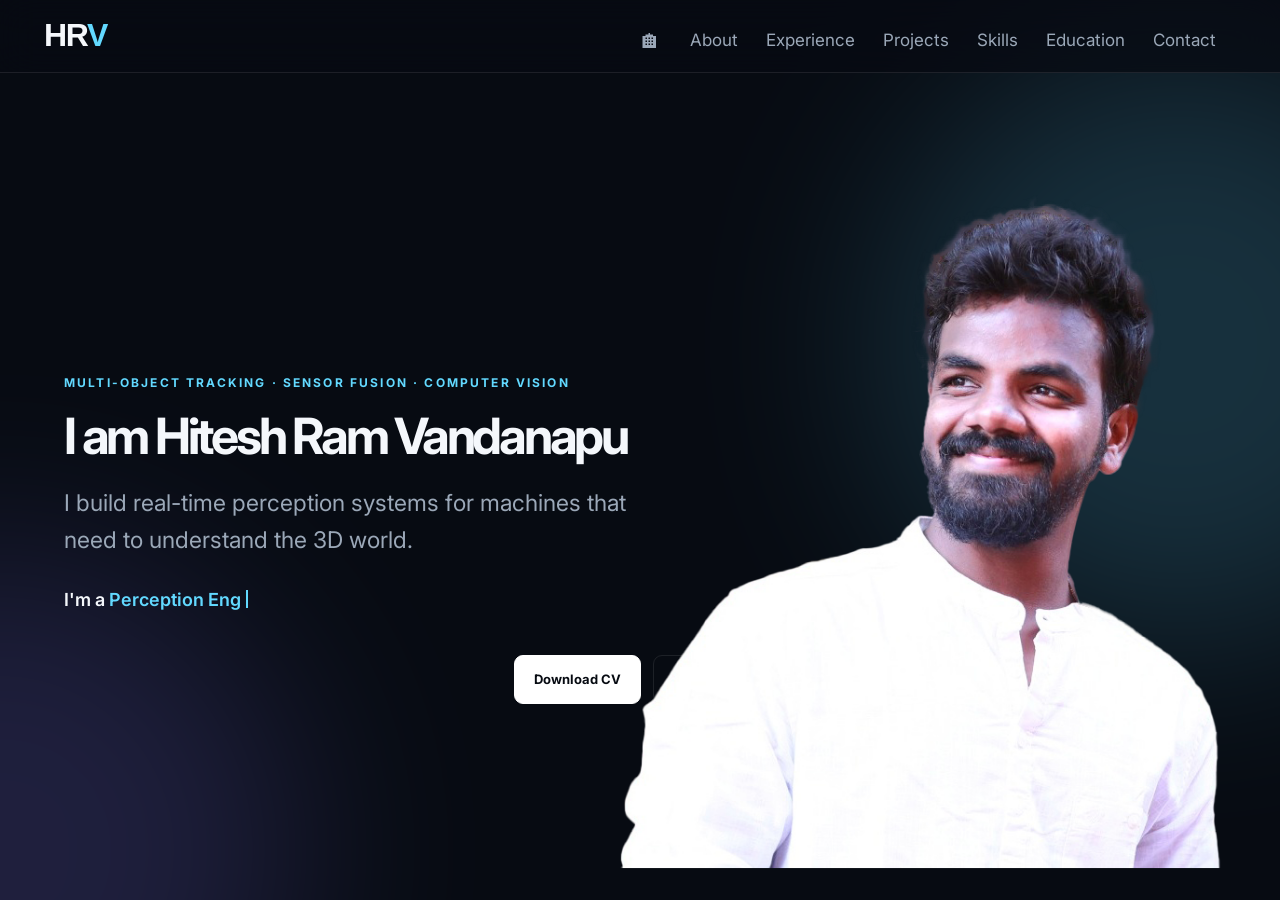
==== index.html @ 9355ee0d "intial commit" ====
<!DOCTYPE html>
<html lang="en">
<head>
<meta charset="UTF-8">
<meta name="viewport" content="width=device-width, initial-scale=1.0">
<meta name="description" content="Hitesh Ram Vandanapu — Perception Engineer">
<title>Hitesh Ram Vandanapu | Perception Engineer</title>
<link rel="stylesheet" href="styles.css">
</head>
<body>
<nav>
 <div class="container nav">
  <a class="logo" href="#home">HR<span class="logo-v">V</span></a>
  <div class="navlinks">
  <a href="#home" aria-label="Home" title="Home"><span aria-hidden="true">🏠︎</span></a><a href="#about">About</a><a href="#experience">Experience</a><a href="#projects">Projects</a><a href="#skills">Skills</a><a href="#education">Education</a><a href="#contact">Contact</a>
  </div>
  <label class="mobile-nav-label" for="mobile-nav">Choose page</label>
  <select id="mobile-nav" class="mobile-nav" aria-label="Choose page">
   <option value="home">Home</option>
   <option value="about">About</option>
   <option value="experience">Experience</option>
   <option value="projects">Projects</option>
   <option value="skills">Skills</option>
   <option value="education">Education</option>
   <option value="contact">Contact</option>
  </select>
 </div>
</nav>

<!-- <header class="hero">
 <div class="glow g1"></div><div class="glow g2"></div>
 <div class="container hero-inner">
  <div class="eyebrow">Multi-Object Tracking . Sensor Fusion . Computer Vision</div>
  <h1>I am Hitesh Ram Vandanapu</h1>
  <p class="hero-sub">I build real-time perception systems for machines that need to understand the 3D world.</p>
  <div class="typebox">I'm a <span id="typed"></span><i class="cursor"></i></div>
  <div class="actions">
   <a class="btn primary" href="Hitesh_Ram_Vandanapu_Resume.pdf">Download CV</a>
   <a class="btn" href="#projects">View Projects</a>
   <a class="btn" href="www.linkedin.com/in/vandanapu-hitesh-ram-521873193" target="_blank">LinkedIn</a>
  </div>
  <div class="scroll">Scroll to explore ↓</div>
 </div>
</header> -->

<header id="home" class="hero">
  <div class="glow g1"></div>
  <div class="glow g2"></div>
  <div class="container hero-inner">
    
    <!-- Left Column: Copy & Actions -->
    <div class="hero-content">
      <div class="eyebrow">Multi-Object Tracking · Sensor Fusion · Computer Vision</div>
      <h1>I am Hitesh Ram Vandanapu</h1>
      <p class="hero-sub">I build real-time perception systems for machines that need to understand the 3D world.</p>
      <div class="typebox">I'm a <span id="typed"></span><i class="cursor"></i></div>
      <div class="actions">
        <a class="btn primary" href="Hitesh_Ram_Vandanapu_Resume.pdf">Download CV</a>
        <a class="btn" href="https://www.linkedin.com/in/vandanapu-hitesh-ram-521873193" target="_blank" rel="noopener">LinkedIn</a>
      </div>
    </div>

    <!-- Right Column: Profile Image Container -->
    <div class="hero-image-wrapper">
      <div class="hero-image-frame">
        <!-- Replace 'profile.jpg' with your image file name once uploaded -->
        <img src="profile.png" alt="Hitesh Ram Vandanapu" class="hero-img">
      </div>
    </div>

  </div>
</header>

<section id="about">
 <div class="container">
  <h2 class="section-title">Get to <span class="know">Know Me</span></h2>
  <img src="profile2.png" alt="Hitesh Ram Vandanapu" class="about-image">
  <p class="about-copy">I’m Hitesh, a Perception Engineer currently based in Ingolstadt, Germany. My engineering journey began with a Bachelor’s degree in Mechanical Engineering in India and gradually led me toward Digital Engineering, computer vision, and robotics. Moving from a mechanical engineering background into perception has given me an appreciation for both the physical world and the algorithms that allow machines to understand it.</p>
  <div class="about">
   <div class="about-copy">
    <p>During my Master's studies, I became particularly interested in computer vision and 3D perception, and I started working with real-world sensor data from LiDAR and cameras. This interest eventually developed into my work on multi-sensor perception and tracking, where I explored how different sensors can complement each other to build a more reliable understanding of the environment.</p>
    <p>Today, my main areas of interest are 3D perception, sensor fusion, multi-object tracking, state estimation, and real-time computer vision. I enjoy working on problems where theory meets practical implementation, especially when there are challenges around noisy sensor data, coordinate transformations, computational efficiency, and real-world performance.</p>
    <p>What I enjoy most about engineering is taking a problem that initially seems complex, breaking it down into smaller pieces, understanding what is happening underneath, and gradually turning it into a working system. I like learning by building, experimenting with different approaches, and understanding why something works rather than simply making it work.</p>
    <p>Outside of engineering, I enjoy travelling, photography, and binge-watching. Travelling gives me an opportunity to explore new places and experience different environments, while photography has made me more observant of details, composition, and the world around me. I also enjoy learning new technologies and working on small projects whenever I come across an idea that interests me.</p>
    <p>I’m currently interested in opportunities where I can work on challenging problems in computer vision, perception, sensor fusion, and robotics, while continuing to grow as an engineer and contribute to systems that have a real-world impact.</p>
   </div>
  </div>
 </div>
</section>

<section id="experience">
 <div class="container">
  <h2 class="section-title">Experience</h2>
  <!-- <p class="section-intro">Research and software engineering experience across autonomous perception and real-world sensor data.</p> -->
  <div class="work">
   <article class="work-card"><div class="work-date">FEB 2026 — JUL 2026</div><div><h3>Master's Thesis</h3><div class="company">Technische Hochschule Ingolstadt in collaboration with Fraunhofer IVI · Ingolstadt,Germany</div><ul><li>Developed a real-time multi-sensor framework combining 3D spatial data with RGB streams for multi-object tracking of vulnerable road-users at 10 fps.</li><li>Implemented LiDAR-camera fusion, 3D-to-2D projection, data association and Kalman-filter-based state estimation.</li><li>Evaluated CTRV, CTRA, CV and CA motion models across different vulnerable road-user profiles.</li><li>Validated the complete pipeline on 22 real-world scenes, achieving a best pedestrian HOTA of 67.04%.</li></ul></div></article>
   <article class="work-card"><div class="work-date">AUG 2025 — JAN 2026</div><div><h3>Research Intern</h3><div class="company">Fraunhofer Institute for Transport and Infrastructure Systems IVI · Ingolstadt,Germany</div><ul><li>Developed C++ and Python workflows for synchronizing, organizing and validating LiDAR and camera ROS bag recordings.</li><li>Merged point clouds from two LiDAR sensors using extrinsic transformations and projected them into three RGB cameras for visuallization.</li><li>Retrained and deployed YOLO11s for roadside perception, achieving 96.7% mAP@0.5.</li></ul></div></article>
   <article class="work-card"><div class="work-date">APR 2024 — SEPT 2024</div><div><h3>Teaching Assistant</h3><div class="company">Bauhaus University Weimar · Weimar,Germany</div><ul><li>Evaluated and graded student assignments for the Introduction to Optimization course, assessing solutions involving Gradient Descent, Levenberg-Marquardt, Newton's Method, Powell's Method, and Nelder-Mead Simplex Method, while providing clarification and guidance when needed.</li></ul></div></article>     
   <article class="work-card"><div class="work-date">APR 2022 — OCT 2022</div><div><h3>Programmer Analyst Trainee</h3><div class="company">Cognizant Technology Solutions · Chennai,India</div><ul><li>Supported software development, debugging, testing and system maintenance with cross-functional engineering teams.</li></ul></div></article>
   <article class="work-card"><div class="work-date">MAY 2021 — OCT 2021</div><div><h3>Intern</h3><div class="company">Cognizant Technology Solutions · Chennai,India</div><ul><li>Completed software engineering training focused on backend development, debugging, Java, SQL, and relational database management.</li></ul></div></article>
  </div>
 </div>
</section>

<section id="projects">
 <div class="container">
  <h2 class="section-title">Projects</h2>
  <!-- <p class="section-intro">A selection of projects that show my range from 3D perception and tracking to deep learning and optimization.</p> -->
  <div class="project-grid">
    <article class="project featured-project">

    <div class="project-num">01 / MASTER'S THESIS</div>

    <h3>
        A Systematic Evaluation of Motion Models
        for Vulnerable Road User Tracking in a school-zone
    </h3>

    <p>
        A real-world evaluation of CV, CA, CTRV and CTRA
        motion models within a roadside LiDAR-camera
        multi-object tracking system.
    </p>

    <div class="tags">
        <!-- <span class="tag">C++</span> -->
        <span class="tag">Python</span>
        <span class="tag">ROS 2</span>
        <span class="tag">LiDAR</span>
        <span class="tag">Sensor Fusion</span>
        <span class="tag">Kalman Filter</span>
    </div>

    <a class="project-link" href="thesis.html">
        View details →
    </a>

   </article>
   <!-- <article class="project"><div class="project-num">01 / Master's Thesis</div><h3></h3><p>End-to-end LiDAR-camera perception pipeline for vulnerable road-user tracking with projection, association, motion models and state estimation.</p><div class="tags"><span class="tag">C++</span><span class="tag">Python</span><span class="tag">ROS 2</span><span class="tag">LiDAR</span><span class="tag">Kalman Filter</span></div></article> -->
   <article class="project"><div class="project-num">02 / DETECTION</div><h3>Real-Time Roadside Object Detection</h3><p>Retrained and deployed YOLO11s in a real-time roadside perception system, reaching 96.7% mAP@0.5 on the evaluation setup.</p><div class="tags"><span class="tag">YOLO11s</span><span class="tag">PyTorch</span><span class="tag">Computer Vision</span><span class="tag">Real-Time</span></div></article>
   <article class="project"><div class="project-num">03 / MATERIALS</div><h3>Material Estimation from Images</h3><p>Image-based material estimation using segmentation and optimization under controlled lighting, with Adam refinement of Disney BRDF parameters.</p><div class="tags"><span class="tag">OpenCV</span><span class="tag">Optimization</span><span class="tag">CUDA</span><span class="tag">LLVM</span></div></article>
   <article class="project"><div class="project-num">04 / SEGMENTATION</div><h3>Crack Detector — U-Net</h3><p>TensorFlow U-Net segmentation pipeline for detecting structural cracks in wall-surface imagery, using normalization and data augmentation.</p><div class="tags"><span class="tag">TensorFlow</span><span class="tag">U-Net</span><span class="tag">Segmentation</span><span class="tag">Adam</span></div></article>
  </div>
 </div>
</section>

<section id="skills">
 <div class="container">
  <h2 class="section-title">Technical skills</h2>
  <p class="section-intro">The tools I use to go from sensor data to perception algorithms and real-time systems.</p>
  <div class="skills">
   <div class="skill"><h3>Programming</h3><p>C++, Python, MATLAB, Java, SQL</p></div>
   <div class="skill"><h3>Computer Vision</h3><p>3D Geometry, Camera Models, 3D-to-2D Projection, Point Clouds, Image Segmentation, Object Detection</p></div>
   <div class="skill"><h3>Sensor Fusion</h3><p>LiDAR-Camera Fusion, Data Association, Kalman Filtering, Motion Models, EKF, State Estimation, Multi-Object Tracking</p></div>
   <div class="skill"><h3>Robotics</h3><p>ROS 2, ROS Bags, RViz, Real-Time Perception</p></div>
   <div class="skill"><h3>ML & Computing</h3><p>OpenCV, PyTorch, TensorFlow, NumPy, SciPy, CUDA</p></div>
   <div class="skill"><h3>Engineering</h3><p>Linux, Git, GitLab, Docker</p></div>
  </div>
 </div>
</section>

<section id="education">
 <div class="container">
  <h2 class="section-title">Education</h2>
  <p class="section-intro">Academic background combining engineering fundamentals with digital engineering and perception.</p>
  <div class="edu">
   <div class="edu-card"><div class="year">2022 — 2026</div><h3>Master of Science in Digital Engineering</h3><p>Bauhaus University Weimar · Germany</p><p style="margin-top:10px">Photogrammetric Computer Vision · Image Analysis · Machine Learning · Optimization · Signal Processing · Statistics</p></div>
   <div class="edu-card"><div class="year">2017 — 2021</div><h3>Bachelor of Technology in Mechanical Engineering</h3><p>SASTRA Deemed to be University · India</p></div>
  </div>
 </div>
</section>

<section id="contact">
 <div class="container contact">
  <div class="contact-details">
   <h2>Let's Get in <span>Touch</span></h2>
   <h3>Hitesh Ram Vandanapu</h3>
  <a class="contact-detail" href="tel:+490000000000"><span class="contact-icon">&#128241;&#65038;</span><span>+49 (0) 1578 1922405</span></a>
   <a class="contact-detail" href="mailto:hiteshramv@gmail.com"><span class="contact-icon">&#9993;</span><span>hiteshramv@gmail.com</span></a>
  <div class="contact-actions">
   <a class="btn primary contact-cv" href="Hitesh_Ram_Vandanapu_Resume.pdf">Download CV</a>
   <a class="btn contact-linkedin" href="https://www.linkedin.com/in/vandanapu-hitesh-ram-521873193" target="_blank" rel="noopener">LinkedIn</a>
   </div>
  </div>
  <form class="contact-form" action="mailto:hiteshramv@gmail.com" method="post" enctype="text/plain">
   <label for="contact-name">Your Name</label>
   <input id="contact-name" name="name" type="text" placeholder="Your Name" required>
   <label for="contact-email">Your Email</label>
   <input id="contact-email" name="email" type="email" placeholder="Your Email" required>
   <label for="contact-message">Your Message</label>
   <textarea id="contact-message" name="message" placeholder="Your Message" required></textarea>
   <button class="btn primary" type="submit">Submit</button>
  </form>
 </div>
</section>

<footer class="container">
 <span>© 2026 Hitesh Ram Vandanapu</span><span>Ingolstadt, Germany</span>
</footer>
<script src="script.js"></script>
</body>
</html>
---- styles.css ----
@import url('https://fonts.googleapis.com/css2?family=Inter:wght@400;500;600;700;800&display=swap');


/* ========================================
   CSS VARIABLES
   ======================================== */

:root {
    --bg: #070b12;
    --bg2: #0c111a;
    --card: #101722;
    --text: #f4f7fb;
    --muted: #9ba8b8;

    --line: rgba(255, 255, 255, 0.09);

    --accent: #62d9ff;
    --accent2: #8b7cff;
    --name: #ff6b6b;

    --max: 1600px;
}


/* ========================================
   RESET / BASE STYLES
   ======================================== */

* {
    box-sizing: border-box;
}

html {
    scroll-behavior: smooth;
}

body {
    margin: 0;
    background: var(--bg);
    color: var(--text);
    font-family: Inter, Arial, sans-serif;
    line-height: 1.6;
}

a {
    color: inherit;
    text-decoration: none;
}


/* ========================================
   CONTAINER
   ======================================== */

.container {
    width: min(var(--max), 90%);
    margin: auto;
}


/* ========================================
   NAVIGATION
   ======================================== */

nav {
    position: fixed;
    top: 0;
    left: 0;
    right: 0;

    z-index: 50;

    background: rgba(7, 11, 18, 0.72);
    backdrop-filter: blur(18px);

    border-bottom: 1px solid var(--line);
}

.nav {
    height: 72px;

    display: flex;
    align-items: center;
    justify-content: space-between;
}
/* ========================================
   LOGO
   ======================================== */
.logo {
    transform: translateX(-20px);
    font-family: 'Orbitron',sans-serif;
    font-size: 32px;
    font-weight: 800;
    letter-spacing: -0.04em;
    color: var(--text);
}
.logo-v {
    color: var(--accent);
}


/* -------------------------------------------- */
.navlinks {
    display: flex;
    gap: 28px;

    font-size: 17px;
    color: var(--muted);
    transform: translateY(5px);
}

.navlinks a:hover {
    color: var(--accent2);
}

.navlinks a[aria-label="Home"] {
    display: inline-flex;
    width: 25px;
    height: 25px;
    align-items: center;
    justify-content: center;
    font-size: 24px;
}

.mobile-nav,
.mobile-nav-label {
    display: none;
}


/* ========================================
   HERO SECTION
   ======================================== */
/* Hero Grid Layout */
.hero-inner {
  position: relative;
  padding-top: 72px;
    padding-bottom: 55px;
  display: grid;
    grid-template-columns: 1.1fr 0.9fr;
  align-items: center;
  gap: 50px;
    min-height: 100vh;
}

.hero-content {
  max-width: 100%;
  transform: translateY(80px);
}

/* Image Frame & Glow Styling */
.hero-image-wrapper {
  display: flex;
    justify-content: flex-end;
    align-items: center;
  position: relative;
        top: -225px;
        right: -350px;
    align-self: end;
}

.hero-image-frame {
  position: relative;
  transform: scale(2.0);
  transform-origin: right center;
  width: 100%;
        max-width: 540px;

  aspect-ratio: 5 / 5;
}

.hero-img {
  width: 100%;
  height: 100%;
  object-fit: cover;
  object-position: 60% 20%;
  display: block;
}

/* Mobile Responsiveness adjustment */
@media (max-width: 900px) {
  .hero-inner {
    grid-template-columns: 1fr;
    padding-top: 100px;
        padding-bottom: 0;
    gap: 40px;
        min-height: auto;
  }
  
  .hero-image-wrapper {
    order: -1; /* Places photo above text on mobile devices */
        top: 0;
                right: 0;
  }
  
  .hero-image-frame {
        transform: none;
        transform-origin: center;
    max-width: 280px;
  }

    .hero-content {
        transform: none;
    }
}
.hero {
    min-height: 100vh;

    display: flex;
    align-items: center;

    position: relative;
    overflow: hidden;
}

.hero[hidden] {
    display: none;
}


/* Background glow effects */

.glow {
    position: absolute;

    width: 600px;
    height: 600px;

    border-radius: 50%;

    filter: blur(100px);
    opacity: 0.18;

    pointer-events: none;
}

.g1 {
    background: var(--accent);

    right: -200px;
    top: 5%;
}

.g2 {
    background: var(--accent2);

    left: -300px;
    bottom: -250px;
}


/* .hero-inner {
    position: relative;
    padding-top: 72px;
} */


/* Hero eyebrow */

.eyebrow {
    color: var(--accent);

    font-size: 12px;
    font-weight: 700;

    letter-spacing: 0.18em;
    text-transform: uppercase;
}


/* Main heading */

h1 {
    max-width: 1000px;

    margin: 20px 0 25px;

    font-size: clamp(48px, 8vw, 50px);
    line-height: 0.96;

    letter-spacing: -0.065em;
}


/* Hero description */

.hero-sub {
    max-width: 760px;

    margin: 0;

    color: var(--muted);

    font-size: clamp(18px, 2vw, 23px);
}


/* ========================================
   TYPING ANIMATION
   ======================================== */

.typebox {
    min-height: 34px;

    margin-top: 28px;

    font-size: 18px;
    font-weight: 600;
}

.typebox span {
    color: var(--accent);
}

.cursor {
    display: inline-block;

    width: 2px;
    height: 1em;

    margin-left: 5px;

    background: var(--accent);

    vertical-align: -2px;

    animation: blink 0.8s infinite;
}

@keyframes blink {
    50% {
        opacity: 0;
    }
}


/* ========================================
   BUTTONS
   ======================================== */

.actions {
    display: flex;
    flex-wrap: wrap;
    gap: 12px;

    margin-top: 35px;
    transform: translateX(450px);

}

.btn {
    padding: 13px 19px;

    border: 1px solid var(--line);
    border-radius: 9px;

    font-size: 13px;
    font-weight: 700;

    transition: 0.2s;
}

.btn:hover {
    transform: translateY(-2px);

    border-color: rgba(255, 255, 255, 0.25);
}

.btn.primary {
    background: #fff;
    color: #070b12;

    border-color: #fff;
}


/* Scroll indicator */

.scroll {
    position: absolute;

    bottom: 35px;
    left: 0;

    color: var(--muted);

    font-size: 11px;
    letter-spacing: 0.12em;
    text-transform: uppercase;
}


/* ========================================
   GENERAL SECTIONS
   ======================================== */

section {
    padding: 105px 0;

    border-top: 1px solid var(--line);
}

section.page-hidden {
    display: none;
}

.section-title {
    margin: 0 0 12px;

    font-size: 40px;

    letter-spacing: -0.05em;
}

.section-intro {
    max-width: 680px;

    margin-bottom: 45px;

    color: var(--muted);
}


/* ========================================
   ABOUT SECTION
   ======================================== */

#about {
    text-align: center;
}

#about .section-intro {
    margin-right: auto;
    margin-left: auto;
    text-align: justify;
}

.about-image {
    display: block;
    width: 220px;
    height: 220px;
    margin: 0 auto 30px;
    object-fit: cover;
    object-position: 60% 20%;
    border: 4px solid var(--accent2);
    border-radius: 50%;
}
 
.about {
    text-align: center;
}
.know {
    color: var(--accent);
}

.about-copy {
    margin-right: 300px;
    margin-left: 300px;
    color: var(--text);

    font-size: 16px;
    text-align: justify;
}


/* Statistics */

/* .statgrid {
    display: grid;

    grid-template-columns: 1fr 1fr;

    gap: 12px;
}

.stat {
    padding: 0;
}

.stat strong {
    display: block;

    font-size: 30px;

    letter-spacing: -0.04em;
}

.stat span {
    font-size: 12px;

    color: var(--muted);
} */


/* ========================================
   EXPERIENCE SECTION
   ======================================== */

.work {
    display: grid;

    gap: 18px;
}

.work-card {
    display: grid;

    grid-template-columns: 220px 1fr;

    gap: 30px;

    padding: 28px;

    background: var(--card);

    border: 1px solid var(--line);
    border-radius: 15px;
}

.work-date {
    color: var(--muted);

    font-size: 14px;
    padding-top: 5px;
}

.work h3 {
    margin: 0;

    font-size: 22px;
}

.company {
    margin: 4px 0 14px;

    color: var(--accent);

    font-size: 16px;
}

.work ul {
    margin: 0;

    padding-left: 18px;

    color: var(--muted);
}

.work li {
    margin: 7px 0;
}


/* ========================================
   PROJECTS SECTION
   ======================================== */

.project-grid {
    display: grid;

    grid-template-columns: repeat(2, 1fr);

    gap: 18px;
}

.project-link {
    display: inline-block;

    margin-top: 24px;

    color: var(--accent);

    font-size: 13px;
    font-weight: 700;

    transition:
        transform 0.2s ease,
        color 0.2s ease;
}

.project-link:hover {
    color: var(--accent2);
    transform: translateX(4px);
}

.project {
    min-height: 260px;

    display: flex;
    flex-direction: column;

    padding: 28px;

    background: var(--card);

    border: 1px solid var(--line);
    border-radius: 15px;
}

.project-num {
    color: var(--accent);

    font-size: 12px;
    font-weight: 700;

    letter-spacing: 0.12em;
}

.project h3 {
    margin: 12px 0 8px;

    font-size: 23px;
}

.project p {
    margin: 0;

    color: var(--muted);

    font-size: 14px;
}


/* Project tags */

.tags {
    display: flex;
    flex-wrap: wrap;

    gap: 7px;

    margin-top: auto;
    padding-top: 25px;
}

.tag {
    padding: 5px 9px;

    color: #c9d3df;

    font-size: 11px;

    border: 1px solid var(--line);
    border-radius: 100px;
}


/* ========================================
   SKILLS SECTION
   ======================================== */

.skills {
    display: grid;

    grid-template-columns: repeat(3, 1fr);

    gap: 12px;
}

.skill {
    padding: 20px;

    background: var(--card);

    border: 1px solid var(--line);
    border-radius: 12px;
}

.skill h3 {
    margin: 0 0 8px;

    font-size: 15px;
}

.skill p {
    margin: 0;

    color: var(--muted);

    font-size: 13px;
}


/* ========================================
   EDUCATION SECTION
   ======================================== */

.edu {
    display: grid;

    grid-template-columns: 1fr 1fr;

    gap: 18px;
}

.edu-card {
    padding: 25px;

    background: var(--card);

    border: 1px solid var(--line);
    border-radius: 14px;
}

.edu-card .year {
    color: var(--accent);

    font-size: 12px;
}

.edu-card h3 {
    margin: 8px 0 3px;
}

.edu-card p {
    margin: 0;

    color: var(--muted);

    font-size: 14px;
}


/* ========================================
   CONTACT SECTION
   ======================================== */

.contact {
    display: grid;
    grid-template-columns: 0.9fr 1.1fr;
    align-items: start;
    gap: 90px;
}

.contact-details h2 {
    margin: 0;
    font-size: clamp(44px, 6vw, 72px);
    line-height: 1;
    letter-spacing: -0.065em;
}

.contact-details h2 span {
    color: var(--accent);
}

.contact-details h3 {
    margin: 38px 0 26px;
    transform: translateY(20px);
    font-size: 22px;
    color: var(--text);
}

.contact-detail {
    display: flex;
    align-items: center;
    gap: 20px;
    width: fit-content;
    margin: 22px 0;
    font-size: 17px;
    font-weight: 600;
    transform: translateY(50px);

}

.contact-icon {
    width: 32px;
    color: var(--accent2);
    font-size: 27px;
    text-align: center;
}

.contact-socials {
    display: flex;
    gap: 22px;
    margin: 30px 0;
}

.social-link {
    display: grid;
    width: 40px;
    height: 40px;
    place-items: center;
    background: var(--text);
    color: var(--bg);
    font-size: 14px;
    font-weight: 800;
}

.contact-cv {
    display: inline-block;
    transform: translateY(100px);
    background: var(--accent);
    border-color: var(--accent);
}

.contact-actions {
    display: flex;
    flex-wrap: wrap;
    gap: 12px;
    margin-top: 30px;
}

.contact-linkedin {
    display: inline-block;
    transform: translateY(100px);

}

.contact-form {
    display: flex;
    flex-direction: column;
    transform: translateY(100px);
    gap: 10px;
}

.contact-form label {
    position: absolute;
    width: 1px;
    height: 1px;
    overflow: hidden;
    clip: rect(0 0 0 0);
}

.contact-form input,
.contact-form textarea {
    width: 100%;
    padding: 13px 16px;
    border: 1px solid rgba(27, 155, 190, 0.28);
    border-radius: 8px;
    outline: none;
    background: rgba(27, 155, 190, 0.28);
    color: var(--text);
    font: inherit;
}

.contact-form input::placeholder,
.contact-form textarea::placeholder {
    color: var(--text);
    opacity: 0.95;
}

.contact-form input:focus,
.contact-form textarea:focus {
    border-color: var(--accent2);
}

.contact-form textarea {
    min-height: 190px;
    resize: vertical;
}

.contact-form button {
    align-self: flex-start;
    margin-top: 10px;
    background: var(--accent);
    border-color: var(--accent);
    color: var(--bg);
}

.contact-details p {
    max-width: 650px;

    color: var(--muted);
}


/* ========================================
   FOOTER
   ======================================== */

footer {
    display: flex;

    justify-content: space-between;

    padding: 18px 0;

    color: var(--muted);

    font-size: 12px;

    border-top: 1px solid var(--line);
    position: fixed;
    right: 5%;
    bottom: 0;
    left: 5%;
    z-index: 40;
    background: var(--bg);
}

footer.footer-hidden {
    display: none;
}


/* ========================================
   RESPONSIVE DESIGN
   ======================================== */

@media (max-width: 800px) {

    .logo {
        transform: translateX(-15px);
    }

    #about {
        padding: 80px 0;
    }

    #about .section-title {
        font-size: 34px;
    }

    #about .section-intro,
    #about .about-copy {
        max-width: none;
        margin-right: 0;
        margin-left: 0;
        text-align: left;
    }

    #about .about-image {
        width: 180px;
        height: 180px;
        margin-bottom: 24px;
    }

    /* Navigation */

    .navlinks {
        display: none;
    }

    .mobile-nav-label {
        display: block;
        position: absolute;
        width: 1px;
        height: 1px;
        overflow: hidden;
        clip: rect(0 0 0 0);
    }

    .mobile-nav {
        display: block;
        max-width: 170px;
        padding: 8px 10px;
        border: 1px solid var(--line);
        border-radius: 7px;
        background: var(--card);
        color: var(--text);
        font: inherit;
    }


    /* Hero */

    .hero {
        min-height: 92vh;
    }


    /* Grid layouts */

    .about,
    .project-grid,
    .skills,
    .edu {
        grid-template-columns: 1fr;
    }


    /* Experience */

    .work-card {
        grid-template-columns: 1fr;

        gap: 10px;
    }


    /* Contact */

    .contact {
        grid-template-columns: 1fr;
        gap: 50px;
    }

    #contact {
        padding-bottom: 150px;
    }

    .contact-detail,
    .contact-cv,
    .contact-linkedin,
    .contact-form {
        transform: none;
    }

    .contact-form textarea {
        min-height: 140px;
    }

    .contact .actions {
        margin-top: 25px;
    }
}
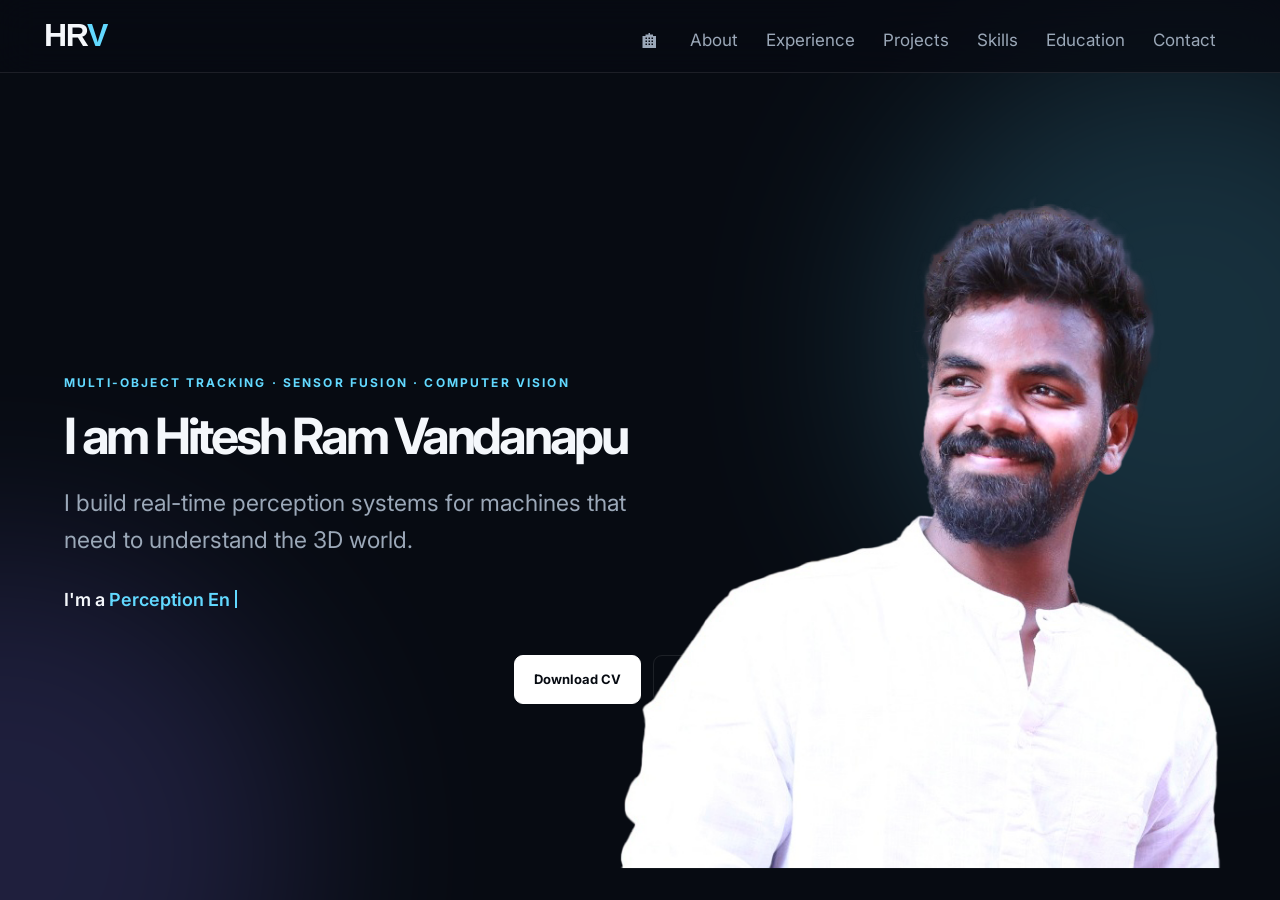
==== commit 162838c2: "updates" ====
--- a/index.html
+++ b/index.html
@@ -144,7 +144,7 @@
  </div>
 </section>
 
-<section id="skills">
+<!-- <section id="skills">
  <div class="container">
   <h2 class="section-title">Technical skills</h2>
   <p class="section-intro">The tools I use to go from sensor data to perception algorithms and real-time systems.</p>
@@ -157,6 +157,119 @@
    <div class="skill"><h3>Engineering</h3><p>Linux, Git, GitLab, Docker</p></div>
   </div>
  </div>
+</section> -->
+
+
+<section id="skills">
+    <div class="container">
+
+        <h2 class="section-title">Technical Skills</h2>
+        <div class="skills">
+
+            <div class="skill">
+                <h3>Programming</h3>
+                <div class="skill-list">
+                    <div class="skill-item"><span>C++</span><div class="skill-bar"><i data-width="50%"></i></div></div>
+                    <div class="skill-item"><span>Python</span><div class="skill-bar"><i data-width="90%"></i></div></div>
+                    <div class="skill-item"><span>Java</span><div class="skill-bar"><i data-width="85%"></i></div></div>
+                    <div class="skill-item"><span>MATLAB</span><div class="skill-bar"><i data-width="70%"></i></div></div>
+                    <div class="skill-item"><span>SQL</span><div class="skill-bar"><i data-width="68%"></i></div></div>
+                    <div class="skill-item"><span>Web Development(HTML, CSS, JavaScript)</span><div class="skill-bar"><i data-width="60%"></i></div></div>
+                </div>
+            </div>
+
+            <div class="skill">
+                <h3>Machine Learning & Computing</h3>
+                <div class="skill-list">
+                    <div class="skill-item"><span>PyTorch</span><div class="skill-bar"><i data-width="72%"></i></div></div>
+                    <div class="skill-item"><span>TensorFlow</span><div class="skill-bar"><i data-width="56%"></i></div></div>
+                    <div class="skill-item"><span>NumPy & SciPy</span><div class="skill-bar"><i data-width="78%"></i></div></div>
+                    <div class="skill-item"><span>CUDA</span><div class="skill-bar"><i data-width="50%"></i></div></div>
+                    <div class="skill-item"><span>OpenCV</span><div class="skill-bar"><i data-width="84%"></i></div></div>
+
+                </div>
+            </div>
+
+            <div class="skill">
+                <h3>Design & Simulation</h3>
+                <div class="skill-list">
+                    <div class="skill-item"><span>SolidWorks</span><div class="skill-bar"><i data-width="82%"></i></div></div>
+                    <div class="skill-item"><span>CREO</span><div class="skill-bar"><i data-width="66%"></i></div></div>
+                    <div class="skill-item"><span>Ansys</span><div class="skill-bar"><i data-width="58%"></i></div></div>
+                    <div class="skill-item"><span>AutoCAD</span><div class="skill-bar"><i data-width="65%"></i></div></div>
+                    <div class="skill-item"><span>AnyLogic</span><div class="skill-bar"><i data-width="84%"></i></div></div>
+                    <div class="skill-item"><span>Blender</span><div class="skill-bar"><i data-width="54%"></i></div></div>
+
+                </div>
+            </div>
+        </div>
+    </div>
+</section>
+
+<!-- <section id="skills">
+ <div class="container">
+  <h2 class="section-title">Tools and Professional skills</h2>
+  <div class="skills">
+   <div class="skill"><h3>Tools</h3><p>ROS 2, RViz, Linux, Git, GitLab</p></div>
+   <div class="skill"><h3>Concepts</h3><p>Sensor Fusion, Camera Models, 3D-to-2D Projection, Point Clouds, Image Segmentation, Object Detection, LiDAR-Camera Fusion, Data Association, Kalman Filtering, Motion Models, EKF, State Estimation, Multi-Object Tracking</p></div>
+   <div class="skill"><h3>Professional skills</h3><p>Problem Solving, Analytical Thinking, Research & Experimentation, Team Collaboration, Technical Communication, Debugging & Troubleshooting, Technical Documentation,Independent Learning</p></div>
+  </div>
+ </div>
+</section> -->
+
+<section id="skills">
+    <div class="container">
+
+        <h2 class="section-title">Tools and Professional Skills</h2>
+
+        <div class="skills">
+
+            <div class="skill">
+                <h3>Tools</h3>
+                <ul>
+                    <li>ROS 2</li>
+                    <li>RViz</li>
+                    <li>Linux</li>
+                    <li>Git</li>
+                    <li>GitLab</li>
+                </ul>
+            </div>
+
+            <div class="skill">
+                <h3>Concepts</h3>
+                <ul2>
+                    <li>Sensor Fusion</li>
+                    <li>Camera Models</li>
+                    <li>3D-to-2D Projection</li>
+                    <li>Point Clouds</li>
+                    <li>Image Segmentation</li>
+                    <li>Object Detection</li>
+                    <li>LiDAR-Camera Fusion</li>
+                    <li>Data Association</li>
+                    <li>Kalman Filtering</li>
+                    <li>Motion Models</li>
+                    <li>EKF</li>
+                    <li>State Estimation</li>
+                    <li>Multi-Object Tracking</li>
+                </ul2>
+            </div>
+
+            <div class="skill">
+                <h3>Professional Skills</h3>
+                <ul>
+                    <li>Problem Solving</li>
+                    <li>Analytical Thinking</li>
+                    <li>Research & Experimentation</li>
+                    <li>Team Collaboration</li>
+                    <li>Technical Communication</li>
+                    <li>Debugging & Troubleshooting</li>
+                    <li>Technical Documentation</li>
+                    <li>Independent Learning</li>
+                </ul>
+            </div>
+
+        </div>
+    </div>
 </section>
 
 <section id="education">
@@ -165,7 +278,7 @@
   <p class="section-intro">Academic background combining engineering fundamentals with digital engineering and perception.</p>
   <div class="edu">
    <div class="edu-card"><div class="year">2022 — 2026</div><h3>Master of Science in Digital Engineering</h3><p>Bauhaus University Weimar · Germany</p><p style="margin-top:10px">Photogrammetric Computer Vision · Image Analysis · Machine Learning · Optimization · Signal Processing · Statistics</p></div>
-   <div class="edu-card"><div class="year">2017 — 2021</div><h3>Bachelor of Technology in Mechanical Engineering</h3><p>SASTRA Deemed to be University · India</p></div>
+   <div class="edu-card"><div class="year">2017 — 2021</div><h3>Bachelor of Technology in Mechanical Engineering</h3><p>SASTRA Deemed to be University · India</p><p style="margin-top:10px">Thermodynamics · Fluid Mechanics · Materials Science · Design</p></div>
   </div>
  </div>
 </section>
--- a/styles.css
+++ b/styles.css
@@ -55,6 +55,7 @@
 .container {
     width: min(var(--max), 90%);
     margin: auto;
+    /* padding: 10px 0; */
 }
 
 
@@ -395,7 +396,7 @@
    ======================================== */
 
 section {
-    padding: 105px 0;
+    padding: 100px 0;
 
     border-top: 1px solid var(--line);
 }
@@ -657,19 +658,129 @@
     gap: 12px;
 }
 
+.skill ul {
+    margin: 0;
+    padding-left: 20px;
+
+    color: var(--muted);
+
+    font-size: 13px;
+    line-height: 1.8;
+}
+
+.skill ul2 {
+    display: grid;
+    grid-template-columns: repeat(2, 1fr);
+
+    margin: 0;
+    padding-left: 20px;
+
+    color: var(--muted);
+
+    font-size: 13px;
+    line-height: 1.8;
+}
+
+.skill li {
+    margin: 3px 0;
+    padding-left: 3px;
+}
+
+.skill li::marker {
+    color: var(--accent);
+}
+
 .skill {
+    position: relative;
+
+    min-height: 190px;
     padding: 20px;
 
     background: var(--card);
 
     border: 1px solid var(--line);
-    border-radius: 12px;
+    border-radius: 14px;
+
+    transition:
+        transform 0.2s ease,
+        border-color 0.2s ease;
+}
+
+#skills {
+    padding-top: 100px;
+    padding-bottom: 75px;
+}
+
+.skill:hover {
+    transform: translateY(-3px);
+    border-color: rgba(98, 217, 255, 0.28);
+}
+
+.skill-num {
+    margin-bottom: 0px;
+
+    color: var(--accent);
+
+    font-size: 11px;
+    font-weight: 700;
+
+    letter-spacing: 0.14em;
+}
+
+.skill-list {
+    display: grid;
+    gap: 12px;
+}
+
+.skill-item {
+    display: grid;
+    gap: 5px;
+    color: var(--muted);
+    font-size: 12px;
+}
+.skill-bar {
+    width: 100%;
+    height: 5px;
+
+    margin-top: 7px;
+
+    background: rgba(255, 255, 255, 0.08);
+    border-radius: 10px;
+
+    overflow: hidden;
+}
+
+.skill-bar i {
+    display: block;
+
+    width: 0;
+    height: 100%;
+
+    background: var(--accent);
+    border-radius: inherit;
+
+    transition: width 1.2s cubic-bezier(0.4, 0, 0.2, 1);
+}
+.skill-bar {
+    height: 7px;
+    overflow: hidden;
+    border-radius: 999px;
+    background: rgba(255, 255, 255, 0.09);
+}
+
+
+.skill-bar i {
+    display: block;
+    height: 100%;
+    border-radius: inherit;
+    background: var(--accent);
 }
 
 .skill h3 {
-    margin: 0 0 8px;
-
-    font-size: 15px;
+    margin: 0 0 12px;
+
+    font-size: 17px;
+    line-height: 1.3;
 }
 
 .skill p {
@@ -678,6 +789,7 @@
     color: var(--muted);
 
     font-size: 13px;
+    line-height: 1.8;
 }
 
 
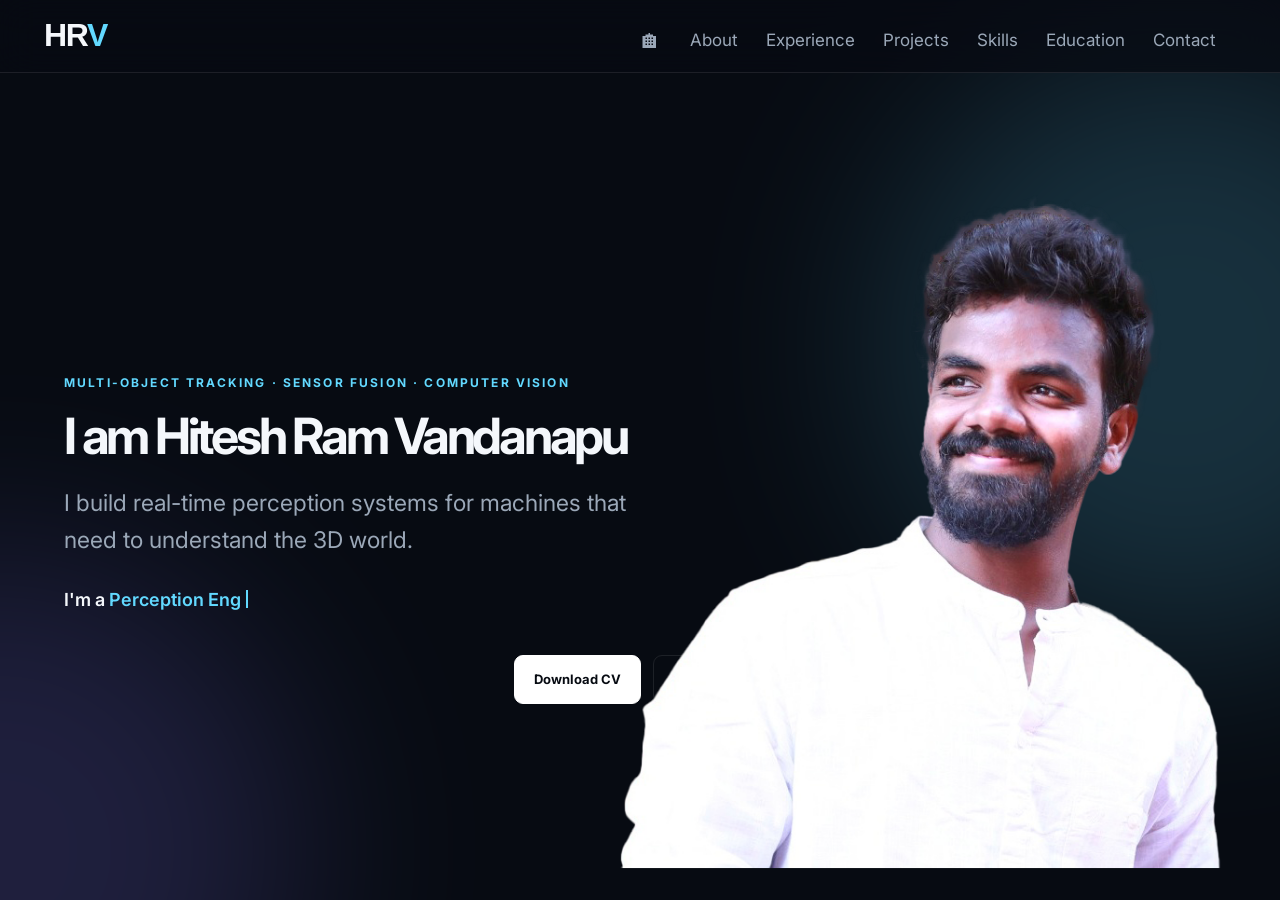
==== commit 9eb67569: "Add GitHub link to actions in index.html" ====
--- a/index.html
+++ b/index.html
@@ -57,6 +57,7 @@
       <div class="actions">
         <a class="btn primary" href="Hitesh_Ram_Vandanapu_Resume.pdf">Download CV</a>
         <a class="btn" href="https://www.linkedin.com/in/vandanapu-hitesh-ram-521873193" target="_blank" rel="noopener">LinkedIn</a>
+       <a class="btn" href="https://github.com/hiteshramv" target="_blank" rel='noopener'>GitHub</a>
       </div>
     </div>
 
@@ -137,7 +138,7 @@
 
    </article>
    <!-- <article class="project"><div class="project-num">01 / Master's Thesis</div><h3></h3><p>End-to-end LiDAR-camera perception pipeline for vulnerable road-user tracking with projection, association, motion models and state estimation.</p><div class="tags"><span class="tag">C++</span><span class="tag">Python</span><span class="tag">ROS 2</span><span class="tag">LiDAR</span><span class="tag">Kalman Filter</span></div></article> -->
-   <article class="project"><div class="project-num">02 / DETECTION</div><h3>Real-Time Roadside Object Detection</h3><p>Retrained and deployed YOLO11s in a real-time roadside perception system, reaching 96.7% mAP@0.5 on the evaluation setup.</p><div class="tags"><span class="tag">YOLO11s</span><span class="tag">PyTorch</span><span class="tag">Computer Vision</span><span class="tag">Real-Time</span></div></article>
+   <article class="project"><div class="project-num">02 / DETECTION</div><h3>Real-Time Roadside Object Detection</h3><p>Retrained and deployed YOLO11s in a real-time roadside perception system, reaching 96.7% mAP@0.5 on the evaluation setup.</p><div class="tags"><span class="tag">YOLO11s</span><span class="tag">PyTorch</span><span class="tag">Computer Vision</span><span class="tag">Real-Time</span></div><a class="project-link" href="roadside-detection.html">View details →</a></article>
    <article class="project"><div class="project-num">03 / MATERIALS</div><h3>Material Estimation from Images</h3><p>Image-based material estimation using segmentation and optimization under controlled lighting, with Adam refinement of Disney BRDF parameters.</p><div class="tags"><span class="tag">OpenCV</span><span class="tag">Optimization</span><span class="tag">CUDA</span><span class="tag">LLVM</span></div></article>
    <article class="project"><div class="project-num">04 / SEGMENTATION</div><h3>Crack Detector — U-Net</h3><p>TensorFlow U-Net segmentation pipeline for detecting structural cracks in wall-surface imagery, using normalization and data augmentation.</p><div class="tags"><span class="tag">TensorFlow</span><span class="tag">U-Net</span><span class="tag">Segmentation</span><span class="tag">Adam</span></div></article>
   </div>
@@ -228,6 +229,7 @@
                 <h3>Tools</h3>
                 <ul>
                     <li>ROS 2</li>
+                    <li>Visual Studio</li>
                     <li>RViz</li>
                     <li>Linux</li>
                     <li>Git</li>
@@ -293,6 +295,7 @@
   <div class="contact-actions">
    <a class="btn primary contact-cv" href="Hitesh_Ram_Vandanapu_Resume.pdf">Download CV</a>
    <a class="btn contact-linkedin" href="https://www.linkedin.com/in/vandanapu-hitesh-ram-521873193" target="_blank" rel="noopener">LinkedIn</a>
+   <a class="btn contact-github" href="https://github.com/hiteshramv" target="_blank" rel="noopener">Github</a>
    </div>
   </div>
   <form class="contact-form" action="mailto:hiteshramv@gmail.com" method="post" enctype="text/plain">
@@ -312,4 +315,4 @@
 </footer>
 <script src="script.js"></script>
 </body>
-</html>+</html>
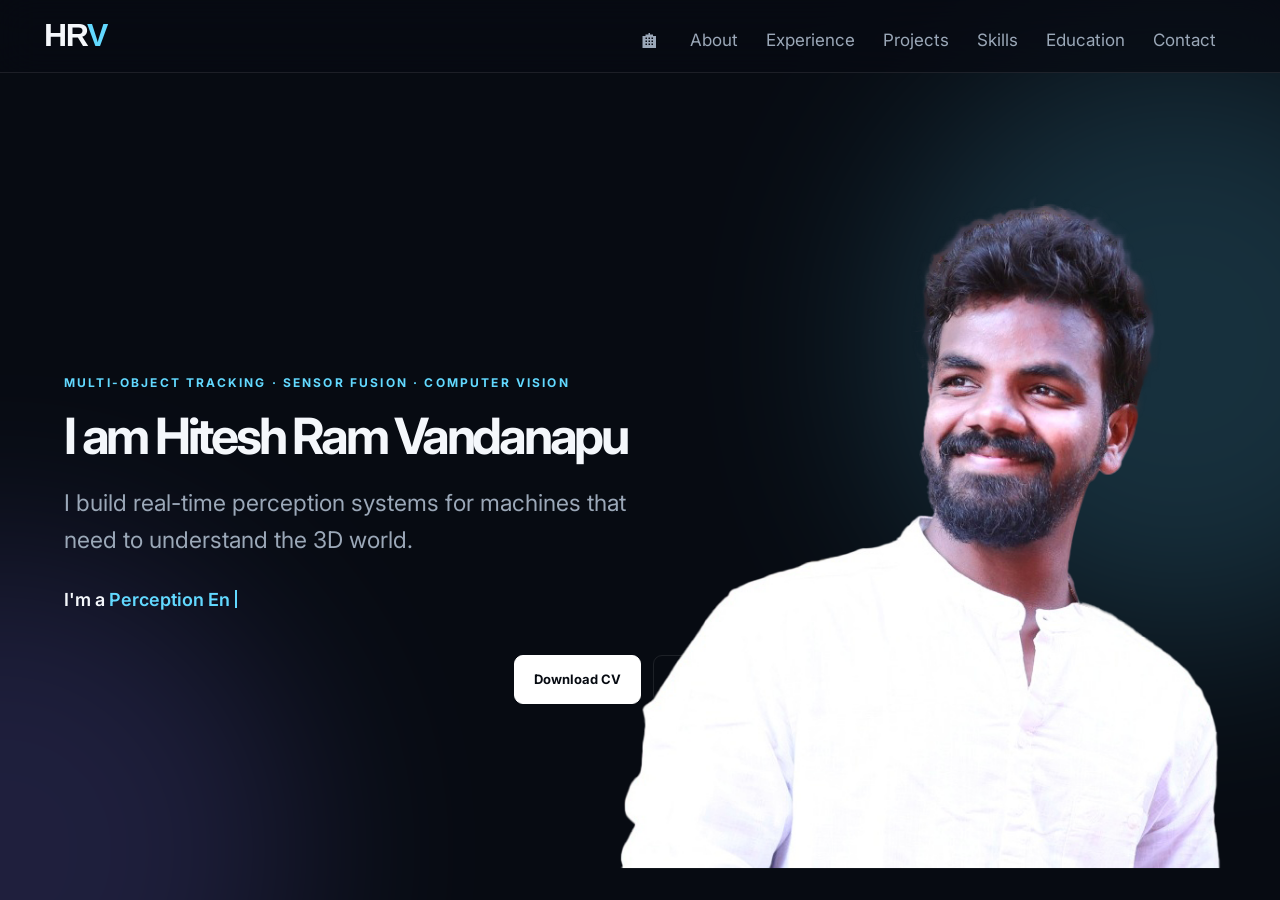
==== commit 7a7edfeb: "Update index.html" ====
--- a/index.html
+++ b/index.html
@@ -295,7 +295,7 @@
   <div class="contact-actions">
    <a class="btn primary contact-cv" href="Hitesh_Ram_Vandanapu_Resume.pdf">Download CV</a>
    <a class="btn contact-linkedin" href="https://www.linkedin.com/in/vandanapu-hitesh-ram-521873193" target="_blank" rel="noopener">LinkedIn</a>
-   <a class="btn contact-github" href="https://github.com/hiteshramv" target="_blank" rel="noopener">Github</a>
+   <!-- <a class="btn contact-github" href="https://github.com/hiteshramv" target="_blank" rel="noopener">Github</a> -->
    </div>
   </div>
   <form class="contact-form" action="mailto:hiteshramv@gmail.com" method="post" enctype="text/plain">
--- a/styles.css
+++ b/styles.css
@@ -918,6 +918,11 @@
 
 }
 
+.contact-github {
+    display: inline-block;
+    transform: translateY(100px);
+}
+
 .contact-form {
     display: flex;
     flex-direction: column;
@@ -1104,6 +1109,7 @@
     .contact-detail,
     .contact-cv,
     .contact-linkedin,
+    .contact-github,
     .contact-form {
         transform: none;
     }
@@ -1115,4 +1121,4 @@
     .contact .actions {
         margin-top: 25px;
     }
-}+}
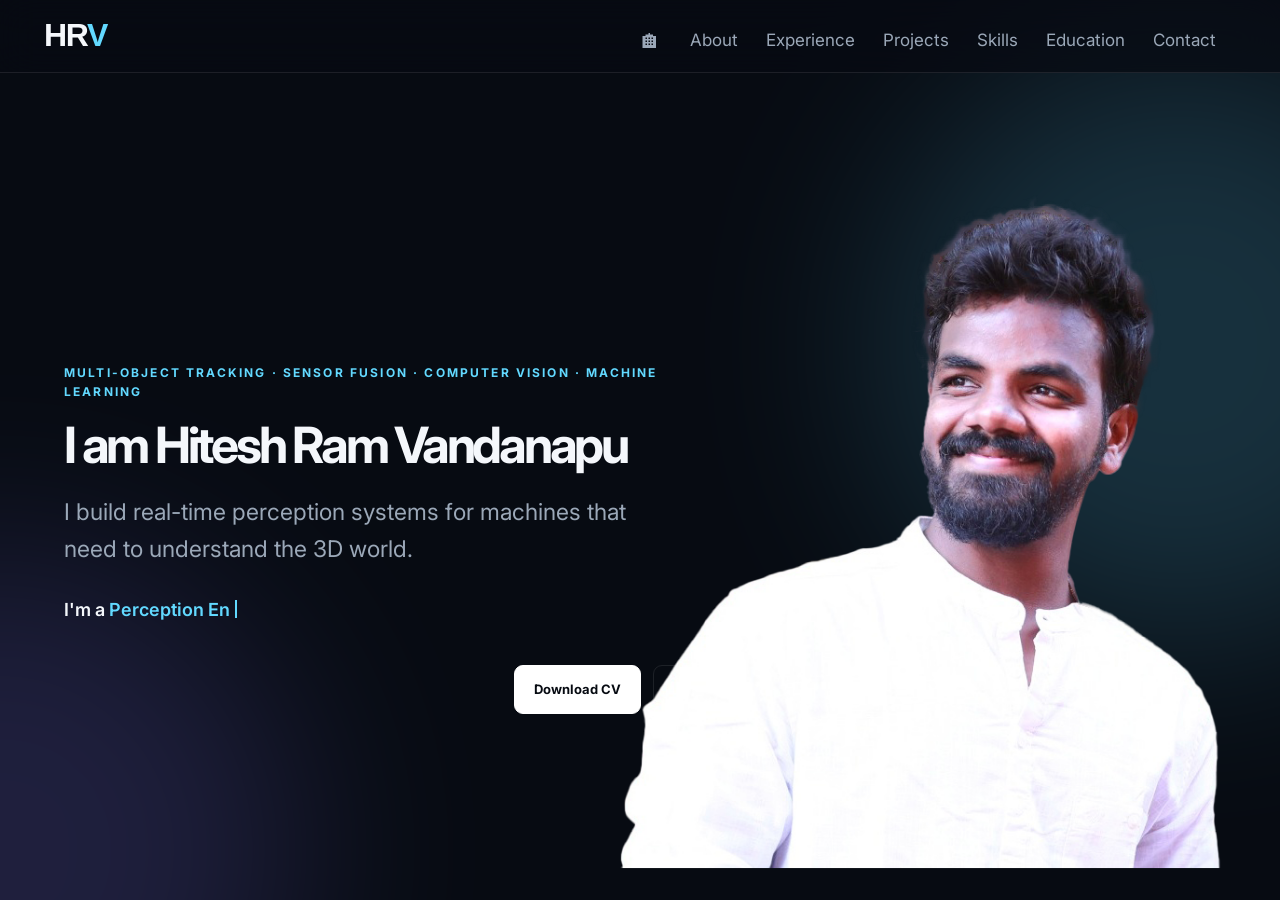
==== commit 5084ef72: "Update index.html" ====
--- a/index.html
+++ b/index.html
@@ -50,7 +50,7 @@
     
     <!-- Left Column: Copy & Actions -->
     <div class="hero-content">
-      <div class="eyebrow">Multi-Object Tracking · Sensor Fusion · Computer Vision</div>
+      <div class="eyebrow">Multi-Object Tracking · Sensor Fusion · Computer Vision · Machine Learning</div>
       <h1>I am Hitesh Ram Vandanapu</h1>
       <p class="hero-sub">I build real-time perception systems for machines that need to understand the 3D world.</p>
       <div class="typebox">I'm a <span id="typed"></span><i class="cursor"></i></div>
@@ -76,14 +76,14 @@
  <div class="container">
   <h2 class="section-title">Get to <span class="know">Know Me</span></h2>
   <img src="profile2.png" alt="Hitesh Ram Vandanapu" class="about-image">
-  <p class="about-copy">I’m Hitesh, a Perception Engineer currently based in Ingolstadt, Germany. My engineering journey began with a Bachelor’s degree in Mechanical Engineering in India and gradually led me toward Digital Engineering, computer vision, and robotics. Moving from a mechanical engineering background into perception has given me an appreciation for both the physical world and the algorithms that allow machines to understand it.</p>
+  <p class="about-copy">I’m Hitesh, a recent Master’s graduate currently based in Ingolstadt, Germany. My engineering journey began with a Bachelor’s degree in Mechanical Engineering in India and gradually led me toward Digital Engineering, computer vision, machine learning and robotics. Moving from a mechanical engineering background into perception has given me an appreciation for both the physical world and the algorithms that allow machines to understand it.</p>
   <div class="about">
    <div class="about-copy">
-    <p>During my Master's studies, I became particularly interested in computer vision and 3D perception, and I started working with real-world sensor data from LiDAR and cameras. This interest eventually developed into my work on multi-sensor perception and tracking, where I explored how different sensors can complement each other to build a more reliable understanding of the environment.</p>
-    <p>Today, my main areas of interest are 3D perception, sensor fusion, multi-object tracking, state estimation, and real-time computer vision. I enjoy working on problems where theory meets practical implementation, especially when there are challenges around noisy sensor data, coordinate transformations, computational efficiency, and real-world performance.</p>
+    <p>During my Master's studies, I became particularly interested in computer vision and 3D perception, and I started working with real-world sensor data from LiDAR and cameras and training models.</p>
+    <p>Today, my main areas of interest are Computer Vision, Machine Learning, 3D perception, sensor fusion, and multi-object tracking. I enjoy working on problems where theory meets practical implementation.</p>
     <p>What I enjoy most about engineering is taking a problem that initially seems complex, breaking it down into smaller pieces, understanding what is happening underneath, and gradually turning it into a working system. I like learning by building, experimenting with different approaches, and understanding why something works rather than simply making it work.</p>
     <p>Outside of engineering, I enjoy travelling, photography, and binge-watching. Travelling gives me an opportunity to explore new places and experience different environments, while photography has made me more observant of details, composition, and the world around me. I also enjoy learning new technologies and working on small projects whenever I come across an idea that interests me.</p>
-    <p>I’m currently interested in opportunities where I can work on challenging problems in computer vision, perception, sensor fusion, and robotics, while continuing to grow as an engineer and contribute to systems that have a real-world impact.</p>
+    <p>I’m currently interested in opportunities where I can work on challenging problems in computer vision, perception, machine learning, sensor fusion, and robotics, while continuing to grow as an engineer and contribute to systems that have a real-world impact.</p>
    </div>
   </div>
  </div>
